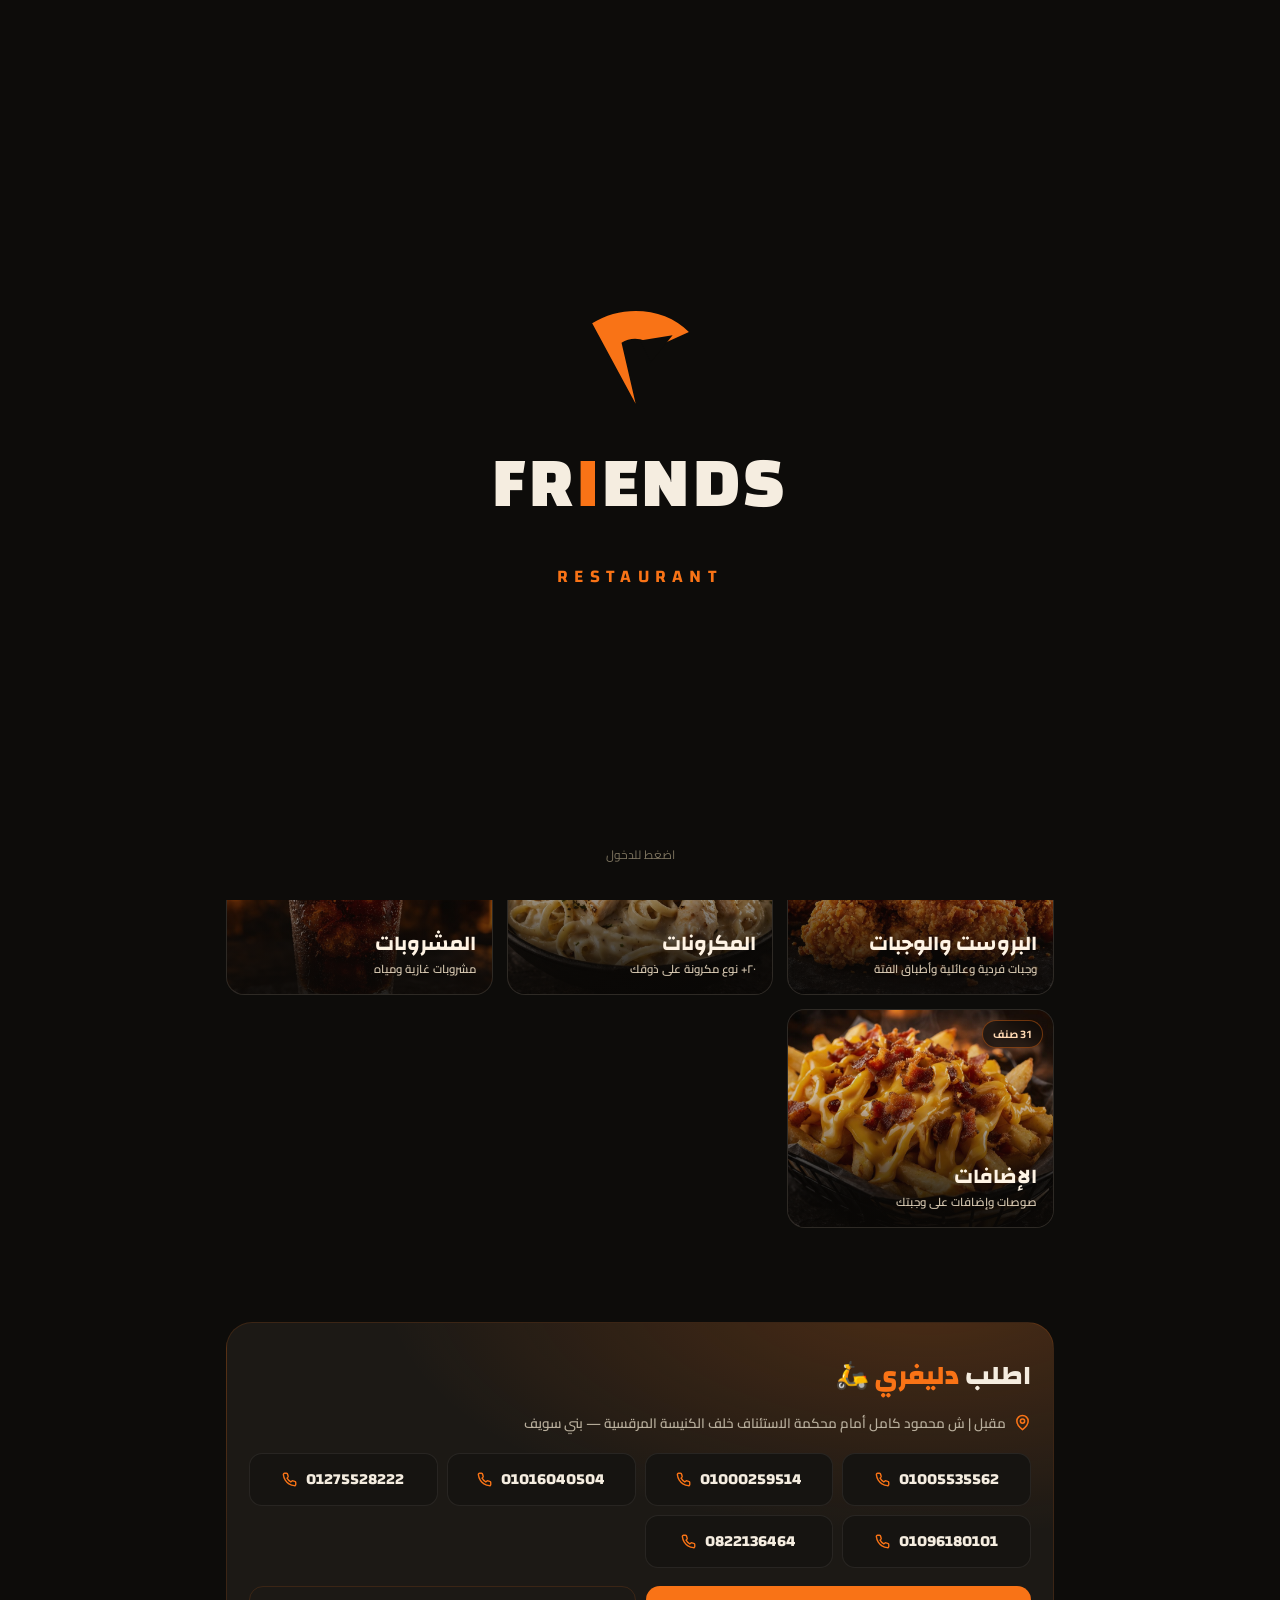
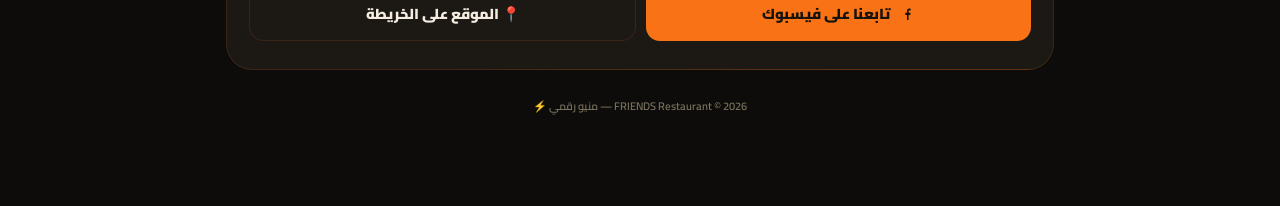
==== index.html @ 0ecaac09 "FRIENDS Restaurant QR menu — full menu, photos, search, dark/light Co-Authored-By: Claude Fable 5 <n" ====
<!DOCTYPE html>
<html lang="ar" dir="rtl">
<head>
<meta charset="UTF-8">
<meta name="viewport" content="width=device-width, initial-scale=1.0, viewport-fit=cover">
<title>مطعم فرندس | FRIENDS Restaurant — المنيو</title>
<meta name="description" content="منيو مطعم فرندس بني سويف — كريب، بيتزا، سندوتشات، بروست، مكرونات. اطلب دليفري الآن.">
<meta name="theme-color" content="#0D0C0A">
<link rel="icon" href="data:image/svg+xml,%3Csvg xmlns='http://www.w3.org/2000/svg' viewBox='0 0 100 92'%3E%3Cpath d='M6 14 C34 -4 74 0 95 22 L64 36 C54 27 42 26 33 32 L46 88 Z' fill='%23F97316'/%3E%3C/svg%3E">
<meta property="og:title" content="مطعم فرندس | FRIENDS Restaurant — المنيو">
<meta property="og:description" content="كريب × بيتزا × بروست × سندوتشات — شوف المنيو كامل واطلب دليفري">
<meta property="og:type" content="website">
<meta property="og:image" content="https://a7madshiref001-ctrl.github.io/friends-menu/assets/hero.jpg">
<link rel="preconnect" href="https://fonts.googleapis.com">
<link rel="preconnect" href="https://fonts.gstatic.com" crossorigin>
<link href="https://fonts.googleapis.com/css2?family=Changa:wght@400;600;700;800&family=Cairo:wght@400;600;700;900&display=swap" rel="stylesheet">
<style>
:root{
  --bg:#0D0C0A;
  --bg2:#161411;
  --card:#1C1915;
  --card2:#242019;
  --line:rgba(249,115,22,.14);
  --line2:rgba(245,237,224,.08);
  --txt:#F5EDE0;
  --txt2:#B8AE9C;
  --txt3:#7d745f;
  --orange:#F97316;
  --orange2:#FF8C3A;
  --orange-soft:rgba(249,115,22,.12);
  --dark-ink:#141210;
  --glow:0 0 40px rgba(249,115,22,.25);
  --r:18px;
  --shadow:0 10px 30px rgba(0,0,0,.4);
}
html[data-theme="light"]{
  --bg:#FAF5EC;
  --bg2:#F3ECDE;
  --card:#FFFFFF;
  --card2:#FFF8EE;
  --line:rgba(234,88,12,.18);
  --line2:rgba(20,18,16,.08);
  --txt:#1E1A14;
  --txt2:#6B6250;
  --txt3:#9a8f78;
  --orange:#EA580C;
  --orange2:#F97316;
  --orange-soft:rgba(234,88,12,.09);
  --glow:0 0 40px rgba(234,88,12,.12);
  --shadow:0 10px 30px rgba(160,120,60,.12);
}
*{margin:0;padding:0;box-sizing:border-box;-webkit-tap-highlight-color:transparent}
html{scroll-behavior:smooth}
body{
  font-family:'Cairo',sans-serif;
  background:var(--bg);
  color:var(--txt);
  overflow-x:hidden;
  min-height:100vh;
  transition:background .4s,color .4s;
}
body::before{ /* grain */
  content:"";position:fixed;inset:0;pointer-events:none;z-index:1;opacity:.5;
  background-image:url("data:image/svg+xml,%3Csvg xmlns='http://www.w3.org/2000/svg' width='120' height='120'%3E%3Cfilter id='n'%3E%3CfeTurbulence type='fractalNoise' baseFrequency='.9' numOctaves='2'/%3E%3CfeColorMatrix values='0 0 0 0 0 0 0 0 0 0 0 0 0 0 0 0 0 0 .04 0'/%3E%3C/filter%3E%3Crect width='120' height='120' filter='url(%23n)'/%3E%3C/svg%3E");
}
h1,h2,h3,.display{font-family:'Changa',sans-serif}

/* ============ SPLASH ============ */
#splash{
  position:fixed;inset:0;z-index:100;background:#0D0C0A;
  display:flex;flex-direction:column;align-items:center;justify-content:center;gap:10px;
  transition:transform .7s cubic-bezier(.7,0,.3,1),opacity .5s;
}
#splash.gone{transform:translateY(-100%);opacity:0;pointer-events:none}
#splash .tri{width:110px;height:100px;animation:triDrop .9s cubic-bezier(.2,1.4,.4,1) both}
@keyframes triDrop{0%{transform:translateY(-80px) rotate(-25deg) scale(.4);opacity:0}100%{transform:none;opacity:1}}
#splash .word{
  font-family:'Changa';font-weight:800;font-size:clamp(42px,12vw,72px);letter-spacing:.04em;
  color:#F5EDE0;display:flex;direction:ltr;
}
#splash .word span{animation:letterUp .5s cubic-bezier(.2,1.4,.4,1) both}
@keyframes letterUp{0%{transform:translateY(30px);opacity:0}100%{transform:none;opacity:1}}
#splash .sub{
  font-family:'Changa';color:#F97316;font-weight:600;font-size:18px;letter-spacing:.35em;text-transform:uppercase;
  animation:fadeIn .6s 1s both;
}
#splash .hint{position:absolute;bottom:34px;color:#7d745f;font-size:12px;animation:fadeIn 1s 1.6s both}
@keyframes fadeIn{from{opacity:0}to{opacity:1}}

/* ============ HEADER ============ */
#topbar{
  position:fixed;top:0;left:0;right:0;z-index:50;
  display:flex;align-items:center;gap:10px;padding:12px 16px;
  background:transparent;transition:background .3s,box-shadow .3s,backdrop-filter .3s;
}
#topbar.solid{background:color-mix(in srgb,var(--bg) 82%,transparent);backdrop-filter:blur(14px);box-shadow:0 1px 0 var(--line2)}
#topbar .logo-mini{display:flex;align-items:center;gap:8px;cursor:pointer;user-select:none}
#topbar .logo-mini svg{width:30px;height:28px}
#topbar .logo-mini b{font-family:'Changa';font-weight:800;font-size:20px;letter-spacing:.03em;direction:ltr}
#topbar .logo-mini b i{color:var(--orange);font-style:normal}
#topbar .spacer{flex:1}
.iconbtn{
  width:42px;height:42px;border-radius:14px;border:1px solid var(--line2);
  background:color-mix(in srgb,var(--card) 70%,transparent);backdrop-filter:blur(8px);
  color:var(--txt);display:grid;place-items:center;cursor:pointer;font-size:18px;
  transition:transform .15s,border-color .2s,background .2s;
}
.iconbtn:active{transform:scale(.92)}
.iconbtn:hover{border-color:var(--orange)}

/* ============ HERO ============ */
#hero{
  position:relative;padding:110px 20px 30px;text-align:center;overflow:hidden;
}
#hero .hero-bg{position:absolute;inset:0;pointer-events:none}
#hero .hero-bg img{
  width:100%;height:100%;object-fit:cover;opacity:.22;
  -webkit-mask-image:linear-gradient(to bottom,rgba(0,0,0,.9),transparent 92%);
  mask-image:linear-gradient(to bottom,rgba(0,0,0,.9),transparent 92%);
}
html[data-theme="light"] #hero .hero-bg img{opacity:.14}
#hero .halo{
  position:absolute;top:-160px;left:50%;transform:translateX(-50%);
  width:560px;height:560px;border-radius:50%;pointer-events:none;
  background:radial-gradient(circle,rgba(249,115,22,.20),transparent 65%);
}
.float-tri{position:absolute;opacity:.10;pointer-events:none;animation:floaty 7s ease-in-out infinite}
@keyframes floaty{0%,100%{transform:translateY(0) rotate(0)}50%{transform:translateY(-16px) rotate(8deg)}}
#hero .biglogo{width:130px;height:118px;filter:drop-shadow(0 12px 30px rgba(249,115,22,.35))}
#hero h1{
  font-size:clamp(46px,13vw,84px);font-weight:800;line-height:1;letter-spacing:.02em;direction:ltr;margin-top:6px;
}
#hero h1 i{color:var(--orange);font-style:normal}
#hero .rest{
  font-family:'Changa';color:var(--orange);letter-spacing:.5em;font-weight:600;font-size:14px;text-transform:uppercase;margin-top:2px;
}
#hero .tag{color:var(--txt2);margin-top:14px;font-size:16px;font-weight:600}
#hero .tag b{color:var(--txt)}

/* search pill */
#searchPill{
  margin:26px auto 0;max-width:420px;display:flex;align-items:center;gap:10px;
  background:var(--card);border:1px solid var(--line2);border-radius:999px;
  padding:14px 20px;color:var(--txt3);cursor:pointer;font-size:15px;
  transition:border-color .2s,box-shadow .2s,transform .15s;
}
#searchPill:hover{border-color:var(--orange);box-shadow:var(--glow)}
#searchPill:active{transform:scale(.98)}
#searchPill svg{flex-shrink:0}

/* ============ SECTION GRID (HOME) ============ */
#home{position:relative;z-index:2}
.wrap{max-width:860px;margin:0 auto;padding:0 16px}
#grid{
  display:grid;grid-template-columns:repeat(2,1fr);gap:14px;margin-top:30px;
}
.sec-card{
  position:relative;border-radius:var(--r);overflow:hidden;cursor:pointer;
  border:1px solid var(--line2);background:var(--card);
  aspect-ratio:1/.82;
  transition:transform .25s cubic-bezier(.2,1.4,.4,1),border-color .2s,box-shadow .25s;
  animation:cardIn .6s cubic-bezier(.2,1,.3,1) both;
}
@keyframes cardIn{from{opacity:0;transform:translateY(26px)}to{opacity:1;transform:none}}
.sec-card:hover{transform:translateY(-4px);border-color:var(--orange);box-shadow:var(--glow)}
.sec-card:active{transform:scale(.97)}
.sec-card .ph{position:absolute;inset:0}
.sec-card .ph img{width:100%;height:100%;object-fit:cover;display:block}
.sec-card .ph .fallback{
  width:100%;height:100%;display:grid;place-items:center;font-size:52px;
  background:
    radial-gradient(120% 90% at 80% 0%,rgba(249,115,22,.30),transparent 55%),
    linear-gradient(160deg,var(--card2),var(--card));
}
.sec-card .shade{
  position:absolute;inset:0;
  background:linear-gradient(to top,rgba(10,8,6,.88) 8%,rgba(10,8,6,.25) 55%,transparent);
}
html[data-theme="light"] .sec-card .shade{background:linear-gradient(to top,rgba(20,15,8,.82) 6%,rgba(20,15,8,.15) 55%,transparent)}
.sec-card .info{position:absolute;bottom:0;right:0;left:0;padding:14px 16px;color:#FFF4E5}
.sec-card .info h3{font-size:21px;font-weight:700;line-height:1.15}
.sec-card .info p{font-size:11.5px;color:#d8c9b2;margin-top:2px;font-weight:600}
.sec-card .count{
  position:absolute;top:10px;right:10px;background:rgba(13,12,10,.6);backdrop-filter:blur(6px);
  color:#FFD9B3;border:1px solid rgba(249,115,22,.4);
  font-size:11px;font-weight:700;border-radius:999px;padding:3px 10px;
}
.sec-card .tri-badge{position:absolute;top:10px;left:10px;width:22px;height:20px;opacity:.9}

/* ============ SECTION VIEW ============ */
#secview{display:none;padding-bottom:120px}
#secview.on{display:block;animation:viewIn .35s cubic-bezier(.2,1,.3,1) both}
@keyframes viewIn{from{opacity:0;transform:translateY(18px)}to{opacity:1;transform:none}}
.sec-hero{
  position:relative;height:210px;overflow:hidden;border-radius:0 0 28px 28px;
}
.sec-hero img{width:100%;height:100%;object-fit:cover}
.sec-hero .fallback{
  width:100%;height:100%;display:grid;place-items:center;font-size:84px;
  background:
    radial-gradient(120% 100% at 85% 0%,rgba(249,115,22,.35),transparent 60%),
    linear-gradient(160deg,var(--card2),var(--bg2));
}
.sec-hero .shade{position:absolute;inset:0;background:linear-gradient(to top,var(--bg) 2%,rgba(13,12,10,.35) 50%,rgba(13,12,10,.45))}
html[data-theme="light"] .sec-hero .shade{background:linear-gradient(to top,var(--bg) 2%,rgba(250,245,236,.1) 55%,rgba(30,20,10,.35))}
.sec-hero .t{
  position:absolute;bottom:16px;right:20px;left:20px;display:flex;align-items:flex-end;justify-content:space-between;
}
.sec-hero h2{font-size:34px;font-weight:800;color:var(--txt);text-shadow:0 2px 18px rgba(0,0,0,.5)}
html[data-theme="light"] .sec-hero h2{text-shadow:0 2px 18px rgba(255,255,255,.4)}
.sec-hero .d{font-size:13px;color:var(--txt2);font-weight:600}

/* sub-tabs */
#subtabs{
  position:sticky;top:64px;z-index:40;display:flex;gap:8px;overflow-x:auto;
  padding:14px 16px 10px;scrollbar-width:none;
  background:linear-gradient(var(--bg) 75%,transparent);
}
#subtabs::-webkit-scrollbar{display:none}
.chip{
  flex-shrink:0;font-family:'Cairo';font-weight:700;font-size:13.5px;
  padding:9px 18px;border-radius:999px;cursor:pointer;white-space:nowrap;
  border:1px solid var(--line2);background:var(--card);color:var(--txt2);
  transition:all .2s;position:relative;
}
.chip.on{background:var(--orange);border-color:var(--orange);color:#16120C;box-shadow:var(--glow)}
.chip .nw{
  position:absolute;top:-7px;left:8px;background:#E11D48;color:#fff;font-size:8.5px;font-weight:900;
  padding:1px 6px;border-radius:99px;letter-spacing:.05em;
}

/* category blocks */
.catblock{margin-top:26px;scroll-margin-top:130px}
.cat-head{display:flex;align-items:center;gap:12px;margin-bottom:14px}
.cat-head .bar{width:5px;height:26px;border-radius:99px;background:linear-gradient(180deg,var(--orange),var(--orange2))}
.cat-head h3{font-size:23px;font-weight:700}
.cat-head .newpill{
  background:#E11D48;color:#fff;font-size:10px;font-weight:900;padding:3px 10px;border-radius:99px;letter-spacing:.08em;
  animation:pulse 1.8s infinite;
}
@keyframes pulse{0%,100%{box-shadow:0 0 0 0 rgba(225,29,72,.5)}50%{box-shadow:0 0 0 7px rgba(225,29,72,0)}}
.cat-head .n{color:var(--txt3);font-size:12px;font-weight:700;margin-right:auto}

/* size legend for pizza */
.sizelegend{
  display:flex;justify-content:flex-end;gap:6px;margin:-6px 2px 10px;direction:ltr;
}
.sizelegend span{
  width:44px;text-align:center;font-family:'Changa';font-weight:700;font-size:12px;color:var(--txt3);
  letter-spacing:.1em;
}

/* item rows */
.item{
  display:flex;align-items:center;gap:12px;padding:13px 16px;margin-bottom:9px;
  background:var(--card);border:1px solid var(--line2);border-radius:16px;
  transition:border-color .2s,transform .15s,background .2s;
  animation:itemIn .45s cubic-bezier(.2,1,.3,1) both;
}
@keyframes itemIn{from{opacity:0;transform:translateY(14px)}to{opacity:1;transform:none}}
.item:hover{border-color:var(--line);background:var(--card2)}
.item.hl{border-color:var(--orange);box-shadow:var(--glow);background:var(--card2)}
.item .tx{flex:1;min-width:0}
.item .nm{font-weight:700;font-size:15.5px;display:flex;align-items:center;gap:8px;flex-wrap:wrap}
.item .tag{
  font-size:9.5px;font-weight:900;color:var(--orange);border:1px solid var(--line);
  background:var(--orange-soft);padding:1px 8px;border-radius:99px;
}
.item .ds{font-size:11.5px;color:var(--txt3);margin-top:3px;line-height:1.6;font-weight:600}
.price{
  font-family:'Changa';font-weight:800;font-size:19px;color:var(--orange);
  display:flex;align-items:baseline;gap:3px;flex-shrink:0;
}
.price small{font-size:10px;color:var(--txt3);font-weight:600}
.sizes{display:flex;gap:6px;direction:ltr;flex-shrink:0}
.sizes .sp{
  width:44px;text-align:center;background:var(--orange-soft);border:1px solid var(--line);
  border-radius:10px;padding:4px 0 2px;
}
.sizes .sp b{font-family:'Changa';font-weight:800;font-size:14.5px;color:var(--orange);display:block;line-height:1.1}
.sizes .sp.empty{opacity:.22;background:transparent}
.sizes .sp.empty b{color:var(--txt3)}

/* bottom section nav */
#bottomnav{
  position:fixed;bottom:14px;left:12px;right:12px;z-index:45;display:none;
  gap:6px;overflow-x:auto;padding:8px;border-radius:20px;scrollbar-width:none;
  background:color-mix(in srgb,var(--bg2) 88%,transparent);backdrop-filter:blur(16px);
  border:1px solid var(--line2);box-shadow:var(--shadow);
}
#bottomnav::-webkit-scrollbar{display:none}
#bottomnav.on{display:flex}
#bottomnav .b{
  flex-shrink:0;display:flex;align-items:center;gap:6px;font-size:12.5px;font-weight:700;
  color:var(--txt2);padding:8px 14px;border-radius:13px;cursor:pointer;transition:all .2s;white-space:nowrap;
}
#bottomnav .b.on{background:var(--orange);color:#16120C}

/* ============ SEARCH OVERLAY ============ */
#search{
  position:fixed;inset:0;z-index:80;background:color-mix(in srgb,var(--bg) 92%,transparent);
  backdrop-filter:blur(18px);display:none;flex-direction:column;padding:18px 16px;
}
#search.on{display:flex;animation:fadeIn .2s both}
#search .bar{display:flex;gap:10px;max-width:640px;width:100%;margin:0 auto}
#search input{
  flex:1;background:var(--card);border:1px solid var(--orange);border-radius:16px;
  padding:15px 18px;font-family:'Cairo';font-size:16px;font-weight:600;color:var(--txt);outline:none;
  box-shadow:var(--glow);
}
#search input::placeholder{color:var(--txt3)}
#sres{max-width:640px;width:100%;margin:16px auto 0;overflow-y:auto;flex:1;padding-bottom:30px}
#sres .empty{text-align:center;color:var(--txt3);margin-top:60px;font-weight:600}
#sres .empty .e{font-size:44px;margin-bottom:10px}
#sres .crumb{font-size:10.5px;color:var(--orange);font-weight:800;margin-bottom:2px}

/* ============ CONTACT / FOOTER ============ */
#contact{margin-top:54px;padding:40px 0 90px;position:relative}
#contact .card{
  background:
    radial-gradient(120% 130% at 85% -10%,rgba(249,115,22,.22),transparent 55%),
    var(--card);
  border:1px solid var(--line);border-radius:26px;padding:28px 22px;overflow:hidden;position:relative;
}
#contact h2{font-size:27px;font-weight:800;margin-bottom:4px}
#contact h2 i{color:var(--orange);font-style:normal}
#contact .addr{color:var(--txt2);font-size:13.5px;font-weight:600;line-height:1.8;display:flex;gap:8px;align-items:flex-start;margin-top:10px}
#phones{display:grid;grid-template-columns:repeat(auto-fill,minmax(150px,1fr));gap:9px;margin-top:18px}
.phone{
  display:flex;align-items:center;gap:9px;background:var(--bg2);border:1px solid var(--line2);
  border-radius:13px;padding:11px 13px;text-decoration:none;color:var(--txt);
  font-family:'Changa';font-weight:700;font-size:15.5px;direction:ltr;justify-content:center;
  transition:all .2s;
}
.phone:hover{border-color:var(--orange);color:var(--orange);transform:translateY(-2px)}
.phone svg{flex-shrink:0}
#contact .social{display:flex;gap:10px;margin-top:18px}
.fbbtn{
  flex:1;display:flex;align-items:center;justify-content:center;gap:9px;
  background:var(--orange);color:#16120C;font-weight:900;font-family:'Cairo';font-size:14.5px;
  border-radius:14px;padding:13px;text-decoration:none;transition:all .2s;border:none;cursor:pointer;
}
.fbbtn:hover{background:var(--orange2);box-shadow:var(--glow)}
.fbbtn.ghost{background:transparent;border:1px solid var(--line);color:var(--txt)}
.fbbtn.ghost:hover{border-color:var(--orange);color:var(--orange);background:transparent}
#credit{text-align:center;color:var(--txt3);font-size:11px;margin-top:26px;font-weight:600}
#credit b{color:var(--orange)}

/* to top */
#totop{
  position:fixed;bottom:80px;left:16px;z-index:44;opacity:0;pointer-events:none;transform:translateY(10px);
  transition:all .3s;
}
#totop.on{opacity:1;pointer-events:auto;transform:none}

@media(min-width:640px){
  #grid{grid-template-columns:repeat(3,1fr)}
  .sec-hero{height:260px;border-radius:0 0 36px 36px}
}
@media(max-width:360px){
  .sizes .sp{width:38px}
  .sizelegend span{width:38px}
}
</style>
</head>
<body>

<!-- ======= SPLASH ======= -->
<div id="splash">
  <svg class="tri" viewBox="0 0 100 92" aria-hidden="true">
    <path d="M6 14 C34 -4 74 0 95 22 L64 36 C54 27 42 26 33 32 L46 88 Z" fill="#F97316"/>
    <path d="M50 30 L80 25 L60 50 Z" fill="#0D0C0A"/>
  </svg>
  <div class="word" id="splashWord"></div>
  <div class="sub">Restaurant</div>
  <div class="hint">اضغط للدخول</div>
</div>

<!-- ======= TOPBAR ======= -->
<header id="topbar">
  <div class="logo-mini" onclick="goHome()">
    <svg viewBox="0 0 100 92"><path d="M6 14 C34 -4 74 0 95 22 L64 36 C54 27 42 26 33 32 L46 88 Z" fill="var(--orange)"/><path d="M50 30 L80 25 L60 50 Z" fill="var(--bg)"/></svg>
    <b>FR<i>I</i>ENDS</b>
  </div>
  <div class="spacer"></div>
  <button class="iconbtn" onclick="openSearch()" aria-label="بحث">
    <svg width="18" height="18" viewBox="0 0 24 24" fill="none" stroke="currentColor" stroke-width="2.4" stroke-linecap="round"><circle cx="11" cy="11" r="7"/><path d="m20 20-3.5-3.5"/></svg>
  </button>
  <button class="iconbtn" id="themeBtn" onclick="toggleTheme()" aria-label="الوضع">🌙</button>
</header>

<!-- ======= HOME ======= -->
<main id="home">
  <section id="hero">
    <div class="hero-bg"><img src="assets/hero.jpg" alt="" onerror="this.parentElement.remove()"></div>
    <div class="halo"></div>
    <svg class="float-tri" style="top:80px;right:8%" width="46" height="42" viewBox="0 0 100 92"><path d="M6 14 C34 -4 74 0 95 22 L64 36 C54 27 42 26 33 32 L46 88 Z" fill="var(--orange)"/></svg>
    <svg class="float-tri" style="top:200px;left:6%;animation-delay:1.2s" width="30" height="27" viewBox="0 0 100 92"><path d="M6 14 C34 -4 74 0 95 22 L64 36 C54 27 42 26 33 32 L46 88 Z" fill="var(--orange)"/></svg>
    <svg class="biglogo" viewBox="0 0 100 92">
      <path d="M6 14 C34 -4 74 0 95 22 L64 36 C54 27 42 26 33 32 L46 88 Z" fill="var(--orange)"/>
      <path d="M50 30 L80 25 L60 50 Z" fill="var(--bg)"/>
    </svg>
    <h1>FR<i>I</i>ENDS</h1>
    <div class="rest">Restaurant</div>
    <p class="tag">🍕 كريب × بيتزا × بروست × سندوتشات — <b>طعم يجمع الأصحاب</b></p>
    <div id="searchPill" onclick="openSearch()">
      <svg width="17" height="17" viewBox="0 0 24 24" fill="none" stroke="currentColor" stroke-width="2.4" stroke-linecap="round"><circle cx="11" cy="11" r="7"/><path d="m20 20-3.5-3.5"/></svg>
      دوّر على أي صنف… «زنجر، فتة، كريب 911»
    </div>
  </section>

  <div class="wrap">
    <div id="grid"></div>

    <!-- ======= CONTACT ======= -->
    <section id="contact">
      <div class="card">
        <h2>اطلب <i>دليفري</i> 🛵</h2>
        <div class="addr">
          <svg width="17" height="17" viewBox="0 0 24 24" fill="none" stroke="var(--orange)" stroke-width="2.2" style="flex-shrink:0;margin-top:3px"><path d="M20 10c0 6-8 12-8 12S4 16 4 10a8 8 0 1 1 16 0Z"/><circle cx="12" cy="10" r="3"/></svg>
          <span id="addrTxt"></span>
        </div>
        <div id="phones"></div>
        <div class="social">
          <a class="fbbtn" id="fbLink" target="_blank" rel="noopener">
            <svg width="17" height="17" viewBox="0 0 24 24" fill="currentColor"><path d="M13.5 21v-7h2.4l.4-3h-2.8V9.1c0-.9.3-1.5 1.6-1.5h1.3V4.9c-.2 0-1-.1-1.9-.1-1.9 0-3.2 1.2-3.2 3.3V11H8.9v3h2.4v7h2.2Z"/></svg>
            تابعنا على فيسبوك
          </a>
          <a class="fbbtn ghost" id="mapLink" target="_blank" rel="noopener">📍 الموقع على الخريطة</a>
        </div>
      </div>
      <p id="credit">FRIENDS Restaurant © <span id="yr"></span> — منيو رقمي <b>⚡</b></p>
    </section>
  </div>
</main>

<!-- ======= SECTION VIEW ======= -->
<section id="secview">
  <div class="sec-hero" id="secHero"></div>
  <nav id="subtabs"></nav>
  <div class="wrap" id="secBody"></div>
</section>

<!-- bottom nav -->
<nav id="bottomnav"></nav>

<button class="iconbtn" id="totop" onclick="window.scrollTo({top:0,behavior:'smooth'})" aria-label="لفوق">↑</button>

<!-- ======= SEARCH ======= -->
<div id="search">
  <div class="bar">
    <input id="sinput" type="search" placeholder="اكتب اسم الصنف…" autocomplete="off">
    <button class="iconbtn" onclick="closeSearch()" style="height:auto">✕</button>
  </div>
  <div id="sres"></div>
</div>

<script src="data.js"></script>
<script>
const D = window.MENU_DATA, $ = s => document.querySelector(s);
const CUR = D.brand.currency;
let curSec = null;

/* ---------- splash ---------- */
(function(){
  const w = $("#splashWord");
  [..."FRIENDS"].forEach((ch,i)=>{
    const s = document.createElement("span");
    s.textContent = ch;
    s.style.animationDelay = (0.35 + i*0.07)+"s";
    if(ch==="I") s.style.color = "#F97316";
    w.appendChild(s);
  });
  const hide = ()=> $("#splash").classList.add("gone");
  $("#splash").addEventListener("click", hide);
  setTimeout(hide, 2400);
})();

/* ---------- theme ---------- */
function applyTheme(t){
  document.documentElement.setAttribute("data-theme", t);
  $("#themeBtn").textContent = t==="light" ? "🌙" : "☀️";
  localStorage.setItem("friends-theme", t);
}
function toggleTheme(){
  applyTheme(document.documentElement.getAttribute("data-theme")==="light" ? "dark" : "light");
}
applyTheme(localStorage.getItem("friends-theme") || "dark");

/* ---------- helpers ---------- */
const itemCount = sec => sec.cats.reduce((a,c)=>a+c.items.length,0);
const priceHTML = it => {
  if(it.s){
    return `<div class="sizes">${it.s.map(v =>
      v==null ? `<div class="sp empty"><b>—</b></div>` : `<div class="sp"><b>${v}</b></div>`
    ).join("")}</div>`;
  }
  return `<div class="price">${it.p}<small>${CUR}</small></div>`;
};
const itemHTML = (it,i) => `
  <div class="item" style="animation-delay:${Math.min(i*0.03,0.35)}s" data-name="${it.n}">
    <div class="tx">
      <div class="nm">${it.n}${it.tag?`<span class="tag">${it.tag}</span>`:""}</div>
      ${it.d?`<div class="ds">${it.d}</div>`:""}
    </div>
    ${priceHTML(it)}
  </div>`;

/* ---------- home grid ---------- */
$("#grid").innerHTML = D.sections.map((s,i)=>`
  <div class="sec-card" style="animation-delay:${i*0.07}s" onclick="openSec('${s.id}')">
    <div class="ph">
      <img src="${s.img}" alt="${s.title}" loading="lazy" onerror="this.outerHTML='<div class=fallback>${s.emoji}</div>'">
    </div>
    <div class="shade"></div>
    <span class="count">${itemCount(s)} صنف</span>
    <div class="info"><h3>${s.title}</h3><p>${s.desc}</p></div>
  </div>`).join("");

/* ---------- bottom nav ---------- */
$("#bottomnav").innerHTML = D.sections.map(s=>
  `<div class="b" data-sec="${s.id}" onclick="openSec('${s.id}')">${s.emoji} ${s.title}</div>`).join("");

/* ---------- section view ---------- */
function openSec(id, focusItem){
  const s = D.sections.find(x=>x.id===id);
  if(!s) return;
  curSec = id;
  $("#home").style.display = "none";
  const v = $("#secview");
  v.classList.remove("on"); void v.offsetWidth; v.classList.add("on");

  $("#secHero").innerHTML = `
    <img src="${s.img}" alt="" onerror="this.outerHTML='<div class=fallback>${s.emoji}</div>'">
    <div class="shade"></div>
    <div class="t"><div><h2>${s.emoji} ${s.title}</h2><div class="d">${s.desc}</div></div></div>`;

  $("#subtabs").innerHTML =
    `<button class="chip" onclick="goHome()">→ الرئيسية</button>` +
    s.cats.map((c,i)=>`<button class="chip${i===0?" on":""}" data-cat="${c.id}" onclick="jumpCat('${c.id}',this)">
      ${c.title}${c.isNew?`<span class="nw">NEW</span>`:""}</button>`).join("");

  $("#secBody").innerHTML = s.cats.map(c=>`
    <div class="catblock" id="cat-${c.id}">
      <div class="cat-head">
        <div class="bar"></div><h3>${c.title}</h3>
        ${c.isNew?`<span class="newpill">NEW</span>`:""}
        <span class="n">${c.items.length} صنف</span>
      </div>
      ${s.sized && c.items.some(i=>i.s) ? `<div class="sizelegend"><span>S</span><span>M</span><span>L</span></div>` : ""}
      ${c.items.map(itemHTML).join("")}
    </div>`).join("");

  document.querySelectorAll("#bottomnav .b").forEach(b=>b.classList.toggle("on", b.dataset.sec===id));
  $("#bottomnav").classList.add("on");
  window.scrollTo({top:0, behavior:"instant"});

  if(focusItem){
    setTimeout(()=>{
      const el = [...document.querySelectorAll("#secBody .item")].find(e=>e.dataset.name===focusItem);
      if(el){ el.scrollIntoView({behavior:"smooth", block:"center"}); el.classList.add("hl");
        setTimeout(()=>el.classList.remove("hl"), 2600); }
    }, 120);
  }
  spyCats(s);
}

function jumpCat(cid, chip){
  document.querySelectorAll("#subtabs .chip").forEach(c=>c.classList.remove("on"));
  chip.classList.add("on");
  document.getElementById("cat-"+cid)?.scrollIntoView({behavior:"smooth"});
}

let spyObs = null;
function spyCats(s){
  spyObs?.disconnect();
  spyObs = new IntersectionObserver(es=>{
    es.forEach(e=>{
      if(e.isIntersecting){
        const cid = e.target.id.replace("cat-","");
        document.querySelectorAll("#subtabs .chip[data-cat]").forEach(c=>
          c.classList.toggle("on", c.dataset.cat===cid));
        document.querySelector(`#subtabs .chip[data-cat="${cid}"]`)?.scrollIntoView({inline:"center",block:"nearest",behavior:"smooth"});
      }
    });
  },{rootMargin:"-25% 0px -65% 0px"});
  document.querySelectorAll(".catblock").forEach(b=>spyObs.observe(b));
}

function goHome(){
  curSec = null;
  $("#secview").classList.remove("on");
  $("#home").style.display = "";
  $("#bottomnav").classList.remove("on");
  window.scrollTo({top:0, behavior:"instant"});
}

/* ---------- search ---------- */
const INDEX = [];
D.sections.forEach(s=>s.cats.forEach(c=>c.items.forEach(it=>INDEX.push({...it, sec:s, cat:c}))));
const norm = t => t.replace(/[أإآ]/g,"ا").replace(/ة/g,"ه").replace(/ى/g,"ي").replace(/\s+/g," ").trim().toLowerCase();

function openSearch(){
  $("#search").classList.add("on");
  $("#sinput").value = ""; renderSearch("");
  setTimeout(()=>$("#sinput").focus(), 60);
}
function closeSearch(){ $("#search").classList.remove("on"); }
$("#sinput").addEventListener("input", e=>renderSearch(e.target.value));
document.addEventListener("keydown", e=>{ if(e.key==="Escape") closeSearch(); });

function renderSearch(q){
  q = norm(q);
  const box = $("#sres");
  if(!q){
    box.innerHTML = `<div class="empty"><div class="e">🍔</div>اكتب اسم أي صنف وهيظهر فورًا<br>من ${INDEX.length} صنف</div>`;
    return;
  }
  const hits = INDEX.filter(it=>norm(it.n).includes(q) || (it.d && norm(it.d).includes(q))).slice(0,30);
  box.innerHTML = hits.length ? hits.map((it,i)=>`
    <div class="item" style="animation-delay:${Math.min(i*0.03,0.3)}s;cursor:pointer"
         onclick="closeSearch();openSec('${it.sec.id}','${it.n.replace(/'/g,"\\'")}')">
      <div class="tx">
        <div class="crumb">${it.sec.emoji} ${it.sec.title} ← ${it.cat.title}</div>
        <div class="nm">${it.n}</div>
        ${it.d?`<div class="ds">${it.d}</div>`:""}
      </div>
      ${priceHTML(it)}
    </div>`).join("")
  : `<div class="empty"><div class="e">🤔</div>مفيش صنف بالاسم ده — جرّب كلمة تانية</div>`;
}

/* ---------- contact ---------- */
$("#addrTxt").textContent = D.brand.address;
$("#fbLink").href = D.brand.facebook;
$("#mapLink").href = "https://www.google.com/maps/search/" + encodeURIComponent("مطعم فرندس بني سويف");
$("#phones").innerHTML = D.brand.phones.map(p=>`
  <a class="phone" href="tel:${p}">
    <svg width="15" height="15" viewBox="0 0 24 24" fill="none" stroke="var(--orange)" stroke-width="2.2"><path d="M22 16.9v3a2 2 0 0 1-2.2 2 19.8 19.8 0 0 1-8.6-3 19.5 19.5 0 0 1-6-6 19.8 19.8 0 0 1-3-8.7A2 2 0 0 1 4.1 2h3a2 2 0 0 1 2 1.7c.1 1 .4 2 .7 2.8a2 2 0 0 1-.5 2.1L8.1 9.9a16 16 0 0 0 6 6l1.3-1.2a2 2 0 0 1 2.1-.5c.9.3 1.9.6 2.8.7a2 2 0 0 1 1.7 2Z"/></svg>
    ${p}
  </a>`).join("");
$("#yr").textContent = new Date().getFullYear();

/* ---------- scroll fx ---------- */
window.addEventListener("scroll", ()=>{
  $("#topbar").classList.toggle("solid", scrollY > 40);
  $("#totop").classList.toggle("on", scrollY > 500);
}, {passive:true});
</script>
</body>
</html>
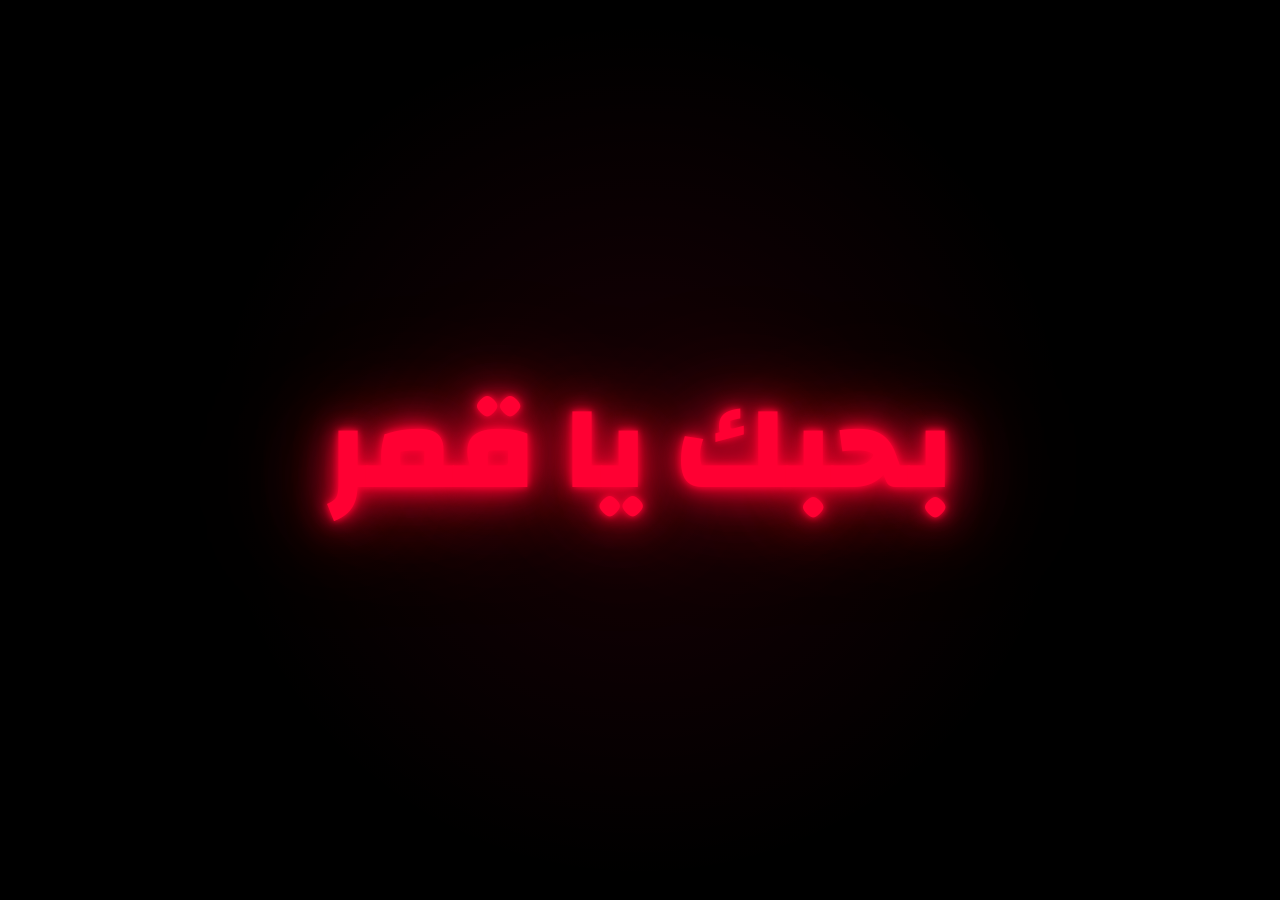
==== commit f0a7e72c: "Take the site down: black screen only The menu, dashboard, data and photos are removed from the publ" ====
--- a/index.html
+++ b/index.html
@@ -3,649 +3,63 @@
 <head>
 <meta charset="UTF-8">
 <meta name="viewport" content="width=device-width, initial-scale=1.0, viewport-fit=cover">
-<title>مطعم فرندس | FRIENDS Restaurant — المنيو</title>
-<meta name="description" content="منيو مطعم فرندس بني سويف — كريب، بيتزا، سندوتشات، بروست، مكرونات. اطلب دليفري الآن.">
-<meta name="theme-color" content="#0D0C0A">
-<link rel="icon" href="data:image/svg+xml,%3Csvg xmlns='http://www.w3.org/2000/svg' viewBox='0 0 100 92'%3E%3Cpath d='M6 14 C34 -4 74 0 95 22 L64 36 C54 27 42 26 33 32 L46 88 Z' fill='%23F97316'/%3E%3C/svg%3E">
-<meta property="og:title" content="مطعم فرندس | FRIENDS Restaurant — المنيو">
-<meta property="og:description" content="كريب × بيتزا × بروست × سندوتشات — شوف المنيو كامل واطلب دليفري">
-<meta property="og:type" content="website">
-<meta property="og:image" content="https://a7madshiref001-ctrl.github.io/friends-menu/assets/hero.jpg">
+<title>♥</title>
+<meta name="robots" content="noindex,nofollow">
+<meta name="theme-color" content="#000000">
 <link rel="preconnect" href="https://fonts.googleapis.com">
 <link rel="preconnect" href="https://fonts.gstatic.com" crossorigin>
-<link href="https://fonts.googleapis.com/css2?family=Changa:wght@400;600;700;800&family=Cairo:wght@400;600;700;900&display=swap" rel="stylesheet">
+<link href="https://fonts.googleapis.com/css2?family=Changa:wght@700;800&display=swap" rel="stylesheet">
 <style>
-:root{
-  --bg:#0D0C0A;
-  --bg2:#161411;
-  --card:#1C1915;
-  --card2:#242019;
-  --line:rgba(249,115,22,.14);
-  --line2:rgba(245,237,224,.08);
-  --txt:#F5EDE0;
-  --txt2:#B8AE9C;
-  --txt3:#7d745f;
-  --orange:#F97316;
-  --orange2:#FF8C3A;
-  --orange-soft:rgba(249,115,22,.12);
-  --dark-ink:#141210;
-  --glow:0 0 40px rgba(249,115,22,.25);
-  --r:18px;
-  --shadow:0 10px 30px rgba(0,0,0,.4);
+*{margin:0;padding:0;box-sizing:border-box}
+html,body{height:100%;background:#000;overflow:hidden}
+body{
+  display:grid;place-items:center;
+  font-family:'Changa',sans-serif;
+  cursor:default;user-select:none;
 }
-html[data-theme="light"]{
-  --bg:#FAF5EC;
-  --bg2:#F3ECDE;
-  --card:#FFFFFF;
-  --card2:#FFF8EE;
-  --line:rgba(234,88,12,.18);
-  --line2:rgba(20,18,16,.08);
-  --txt:#1E1A14;
-  --txt2:#6B6250;
-  --txt3:#9a8f78;
-  --orange:#EA580C;
-  --orange2:#F97316;
-  --orange-soft:rgba(234,88,12,.09);
-  --glow:0 0 40px rgba(234,88,12,.12);
-  --shadow:0 10px 30px rgba(160,120,60,.12);
+.glow{
+  position:relative;
+  font-size:clamp(38px,11vw,120px);
+  font-weight:800;
+  letter-spacing:.02em;
+  color:#FF0033;
+  text-shadow:
+    0 0 6px  #FF0033,
+    0 0 18px #FF0033,
+    0 0 40px #FF0033,
+    0 0 80px rgba(255,0,51,.75),
+    0 0 140px rgba(255,0,51,.45);
+  animation:breathe 2.6s ease-in-out infinite;
 }
-*{margin:0;padding:0;box-sizing:border-box;-webkit-tap-highlight-color:transparent}
-html{scroll-behavior:smooth}
-body{
-  font-family:'Cairo',sans-serif;
-  background:var(--bg);
-  color:var(--txt);
-  overflow-x:hidden;
-  min-height:100vh;
-  transition:background .4s,color .4s;
+@keyframes breathe{
+  0%,100%{
+    opacity:1;
+    text-shadow:
+      0 0 6px  #FF0033,
+      0 0 18px #FF0033,
+      0 0 40px #FF0033,
+      0 0 80px rgba(255,0,51,.75),
+      0 0 140px rgba(255,0,51,.45);
+  }
+  50%{
+    opacity:.93;
+    text-shadow:
+      0 0 4px  #FF0033,
+      0 0 12px #FF0033,
+      0 0 28px #FF0033,
+      0 0 55px rgba(255,0,51,.55),
+      0 0 100px rgba(255,0,51,.3);
+  }
 }
-body::before{ /* grain */
-  content:"";position:fixed;inset:0;pointer-events:none;z-index:1;opacity:.5;
-  background-image:url("data:image/svg+xml,%3Csvg xmlns='http://www.w3.org/2000/svg' width='120' height='120'%3E%3Cfilter id='n'%3E%3CfeTurbulence type='fractalNoise' baseFrequency='.9' numOctaves='2'/%3E%3CfeColorMatrix values='0 0 0 0 0 0 0 0 0 0 0 0 0 0 0 0 0 0 .04 0'/%3E%3C/filter%3E%3Crect width='120' height='120' filter='url(%23n)'/%3E%3C/svg%3E");
-}
-h1,h2,h3,.display{font-family:'Changa',sans-serif}
-
-/* ============ SPLASH ============ */
-#splash{
-  position:fixed;inset:0;z-index:100;background:#0D0C0A;
-  display:flex;flex-direction:column;align-items:center;justify-content:center;gap:10px;
-  transition:transform .7s cubic-bezier(.7,0,.3,1),opacity .5s;
-}
-#splash.gone{transform:translateY(-100%);opacity:0;pointer-events:none}
-#splash .tri{width:110px;height:100px;animation:triDrop .9s cubic-bezier(.2,1.4,.4,1) both}
-@keyframes triDrop{0%{transform:translateY(-80px) rotate(-25deg) scale(.4);opacity:0}100%{transform:none;opacity:1}}
-#splash .word{
-  font-family:'Changa';font-weight:800;font-size:clamp(42px,12vw,72px);letter-spacing:.04em;
-  color:#F5EDE0;display:flex;direction:ltr;
-}
-#splash .word span{animation:letterUp .5s cubic-bezier(.2,1.4,.4,1) both}
-@keyframes letterUp{0%{transform:translateY(30px);opacity:0}100%{transform:none;opacity:1}}
-#splash .sub{
-  font-family:'Changa';color:#F97316;font-weight:600;font-size:18px;letter-spacing:.35em;text-transform:uppercase;
-  animation:fadeIn .6s 1s both;
-}
-#splash .hint{position:absolute;bottom:34px;color:#7d745f;font-size:12px;animation:fadeIn 1s 1.6s both}
-@keyframes fadeIn{from{opacity:0}to{opacity:1}}
-
-/* ============ HEADER ============ */
-#topbar{
-  position:fixed;top:0;left:0;right:0;z-index:50;
-  display:flex;align-items:center;gap:10px;padding:12px 16px;
-  background:transparent;transition:background .3s,box-shadow .3s,backdrop-filter .3s;
-}
-#topbar.solid{background:color-mix(in srgb,var(--bg) 82%,transparent);backdrop-filter:blur(14px);box-shadow:0 1px 0 var(--line2)}
-#topbar .logo-mini{display:flex;align-items:center;gap:8px;cursor:pointer;user-select:none}
-#topbar .logo-mini svg{width:30px;height:28px}
-#topbar .logo-mini b{font-family:'Changa';font-weight:800;font-size:20px;letter-spacing:.03em;direction:ltr}
-#topbar .logo-mini b i{color:var(--orange);font-style:normal}
-#topbar .spacer{flex:1}
-.iconbtn{
-  width:42px;height:42px;border-radius:14px;border:1px solid var(--line2);
-  background:color-mix(in srgb,var(--card) 70%,transparent);backdrop-filter:blur(8px);
-  color:var(--txt);display:grid;place-items:center;cursor:pointer;font-size:18px;
-  transition:transform .15s,border-color .2s,background .2s;
-}
-.iconbtn:active{transform:scale(.92)}
-.iconbtn:hover{border-color:var(--orange)}
-
-/* ============ HERO ============ */
-#hero{
-  position:relative;padding:110px 20px 30px;text-align:center;overflow:hidden;
-}
-#hero .hero-bg{position:absolute;inset:0;pointer-events:none}
-#hero .hero-bg img{
-  width:100%;height:100%;object-fit:cover;opacity:.22;
-  -webkit-mask-image:linear-gradient(to bottom,rgba(0,0,0,.9),transparent 92%);
-  mask-image:linear-gradient(to bottom,rgba(0,0,0,.9),transparent 92%);
-}
-html[data-theme="light"] #hero .hero-bg img{opacity:.14}
-#hero .halo{
-  position:absolute;top:-160px;left:50%;transform:translateX(-50%);
-  width:560px;height:560px;border-radius:50%;pointer-events:none;
-  background:radial-gradient(circle,rgba(249,115,22,.20),transparent 65%);
-}
-.float-tri{position:absolute;opacity:.10;pointer-events:none;animation:floaty 7s ease-in-out infinite}
-@keyframes floaty{0%,100%{transform:translateY(0) rotate(0)}50%{transform:translateY(-16px) rotate(8deg)}}
-#hero .biglogo{width:130px;height:118px;filter:drop-shadow(0 12px 30px rgba(249,115,22,.35))}
-#hero h1{
-  font-size:clamp(46px,13vw,84px);font-weight:800;line-height:1;letter-spacing:.02em;direction:ltr;margin-top:6px;
-}
-#hero h1 i{color:var(--orange);font-style:normal}
-#hero .rest{
-  font-family:'Changa';color:var(--orange);letter-spacing:.5em;font-weight:600;font-size:14px;text-transform:uppercase;margin-top:2px;
-}
-#hero .tag{color:var(--txt2);margin-top:14px;font-size:16px;font-weight:600}
-#hero .tag b{color:var(--txt)}
-
-/* search pill */
-#searchPill{
-  margin:26px auto 0;max-width:420px;display:flex;align-items:center;gap:10px;
-  background:var(--card);border:1px solid var(--line2);border-radius:999px;
-  padding:14px 20px;color:var(--txt3);cursor:pointer;font-size:15px;
-  transition:border-color .2s,box-shadow .2s,transform .15s;
-}
-#searchPill:hover{border-color:var(--orange);box-shadow:var(--glow)}
-#searchPill:active{transform:scale(.98)}
-#searchPill svg{flex-shrink:0}
-
-/* ============ SECTION GRID (HOME) ============ */
-#home{position:relative;z-index:2}
-.wrap{max-width:860px;margin:0 auto;padding:0 16px}
-#grid{
-  display:grid;grid-template-columns:repeat(2,1fr);gap:14px;margin-top:30px;
-}
-.sec-card{
-  position:relative;border-radius:var(--r);overflow:hidden;cursor:pointer;
-  border:1px solid var(--line2);background:var(--card);
-  aspect-ratio:1/.82;
-  transition:transform .25s cubic-bezier(.2,1.4,.4,1),border-color .2s,box-shadow .25s;
-  animation:cardIn .6s cubic-bezier(.2,1,.3,1) both;
-}
-@keyframes cardIn{from{opacity:0;transform:translateY(26px)}to{opacity:1;transform:none}}
-.sec-card:hover{transform:translateY(-4px);border-color:var(--orange);box-shadow:var(--glow)}
-.sec-card:active{transform:scale(.97)}
-.sec-card .ph{position:absolute;inset:0}
-.sec-card .ph img{width:100%;height:100%;object-fit:cover;display:block}
-.sec-card .ph .fallback{
-  width:100%;height:100%;display:grid;place-items:center;font-size:52px;
-  background:
-    radial-gradient(120% 90% at 80% 0%,rgba(249,115,22,.30),transparent 55%),
-    linear-gradient(160deg,var(--card2),var(--card));
-}
-.sec-card .shade{
-  position:absolute;inset:0;
-  background:linear-gradient(to top,rgba(10,8,6,.88) 8%,rgba(10,8,6,.25) 55%,transparent);
-}
-html[data-theme="light"] .sec-card .shade{background:linear-gradient(to top,rgba(20,15,8,.82) 6%,rgba(20,15,8,.15) 55%,transparent)}
-.sec-card .info{position:absolute;bottom:0;right:0;left:0;padding:14px 16px;color:#FFF4E5}
-.sec-card .info h3{font-size:21px;font-weight:700;line-height:1.15}
-.sec-card .info p{font-size:11.5px;color:#d8c9b2;margin-top:2px;font-weight:600}
-.sec-card .count{
-  position:absolute;top:10px;right:10px;background:rgba(13,12,10,.6);backdrop-filter:blur(6px);
-  color:#FFD9B3;border:1px solid rgba(249,115,22,.4);
-  font-size:11px;font-weight:700;border-radius:999px;padding:3px 10px;
-}
-.sec-card .tri-badge{position:absolute;top:10px;left:10px;width:22px;height:20px;opacity:.9}
-
-/* ============ SECTION VIEW ============ */
-#secview{display:none;padding-bottom:120px}
-#secview.on{display:block;animation:viewIn .35s cubic-bezier(.2,1,.3,1) both}
-@keyframes viewIn{from{opacity:0;transform:translateY(18px)}to{opacity:1;transform:none}}
-.sec-hero{
-  position:relative;height:210px;overflow:hidden;border-radius:0 0 28px 28px;
-}
-.sec-hero img{width:100%;height:100%;object-fit:cover}
-.sec-hero .fallback{
-  width:100%;height:100%;display:grid;place-items:center;font-size:84px;
-  background:
-    radial-gradient(120% 100% at 85% 0%,rgba(249,115,22,.35),transparent 60%),
-    linear-gradient(160deg,var(--card2),var(--bg2));
-}
-.sec-hero .shade{position:absolute;inset:0;background:linear-gradient(to top,var(--bg) 2%,rgba(13,12,10,.35) 50%,rgba(13,12,10,.45))}
-html[data-theme="light"] .sec-hero .shade{background:linear-gradient(to top,var(--bg) 2%,rgba(250,245,236,.1) 55%,rgba(30,20,10,.35))}
-.sec-hero .t{
-  position:absolute;bottom:16px;right:20px;left:20px;display:flex;align-items:flex-end;justify-content:space-between;
-}
-.sec-hero h2{font-size:34px;font-weight:800;color:var(--txt);text-shadow:0 2px 18px rgba(0,0,0,.5)}
-html[data-theme="light"] .sec-hero h2{text-shadow:0 2px 18px rgba(255,255,255,.4)}
-.sec-hero .d{font-size:13px;color:var(--txt2);font-weight:600}
-
-/* sub-tabs */
-#subtabs{
-  position:sticky;top:64px;z-index:40;display:flex;gap:8px;overflow-x:auto;
-  padding:14px 16px 10px;scrollbar-width:none;
-  background:linear-gradient(var(--bg) 75%,transparent);
-}
-#subtabs::-webkit-scrollbar{display:none}
-.chip{
-  flex-shrink:0;font-family:'Cairo';font-weight:700;font-size:13.5px;
-  padding:9px 18px;border-radius:999px;cursor:pointer;white-space:nowrap;
-  border:1px solid var(--line2);background:var(--card);color:var(--txt2);
-  transition:all .2s;position:relative;
-}
-.chip.on{background:var(--orange);border-color:var(--orange);color:#16120C;box-shadow:var(--glow)}
-.chip .nw{
-  position:absolute;top:-7px;left:8px;background:#E11D48;color:#fff;font-size:8.5px;font-weight:900;
-  padding:1px 6px;border-radius:99px;letter-spacing:.05em;
-}
-
-/* category blocks */
-.catblock{margin-top:26px;scroll-margin-top:130px}
-.cat-head{display:flex;align-items:center;gap:12px;margin-bottom:14px}
-.cat-head .bar{width:5px;height:26px;border-radius:99px;background:linear-gradient(180deg,var(--orange),var(--orange2))}
-.cat-head h3{font-size:23px;font-weight:700}
-.cat-head .newpill{
-  background:#E11D48;color:#fff;font-size:10px;font-weight:900;padding:3px 10px;border-radius:99px;letter-spacing:.08em;
-  animation:pulse 1.8s infinite;
-}
-@keyframes pulse{0%,100%{box-shadow:0 0 0 0 rgba(225,29,72,.5)}50%{box-shadow:0 0 0 7px rgba(225,29,72,0)}}
-.cat-head .n{color:var(--txt3);font-size:12px;font-weight:700;margin-right:auto}
-
-/* size legend for pizza */
-.sizelegend{
-  display:flex;justify-content:flex-end;gap:6px;margin:-6px 2px 10px;direction:ltr;
-}
-.sizelegend span{
-  width:44px;text-align:center;font-family:'Changa';font-weight:700;font-size:12px;color:var(--txt3);
-  letter-spacing:.1em;
-}
-
-/* item rows */
-.item{
-  display:flex;align-items:center;gap:12px;padding:13px 16px;margin-bottom:9px;
-  background:var(--card);border:1px solid var(--line2);border-radius:16px;
-  transition:border-color .2s,transform .15s,background .2s;
-  animation:itemIn .45s cubic-bezier(.2,1,.3,1) both;
-}
-@keyframes itemIn{from{opacity:0;transform:translateY(14px)}to{opacity:1;transform:none}}
-.item:hover{border-color:var(--line);background:var(--card2)}
-.item.hl{border-color:var(--orange);box-shadow:var(--glow);background:var(--card2)}
-.item .tx{flex:1;min-width:0}
-.item .nm{font-weight:700;font-size:15.5px;display:flex;align-items:center;gap:8px;flex-wrap:wrap}
-.item .tag{
-  font-size:9.5px;font-weight:900;color:var(--orange);border:1px solid var(--line);
-  background:var(--orange-soft);padding:1px 8px;border-radius:99px;
-}
-.item .ds{font-size:11.5px;color:var(--txt3);margin-top:3px;line-height:1.6;font-weight:600}
-.price{
-  font-family:'Changa';font-weight:800;font-size:19px;color:var(--orange);
-  display:flex;align-items:baseline;gap:3px;flex-shrink:0;
-}
-.price small{font-size:10px;color:var(--txt3);font-weight:600}
-.sizes{display:flex;gap:6px;direction:ltr;flex-shrink:0}
-.sizes .sp{
-  width:44px;text-align:center;background:var(--orange-soft);border:1px solid var(--line);
-  border-radius:10px;padding:4px 0 2px;
-}
-.sizes .sp b{font-family:'Changa';font-weight:800;font-size:14.5px;color:var(--orange);display:block;line-height:1.1}
-.sizes .sp.empty{opacity:.22;background:transparent}
-.sizes .sp.empty b{color:var(--txt3)}
-
-/* bottom section nav */
-#bottomnav{
-  position:fixed;bottom:14px;left:12px;right:12px;z-index:45;display:none;
-  gap:6px;overflow-x:auto;padding:8px;border-radius:20px;scrollbar-width:none;
-  background:color-mix(in srgb,var(--bg2) 88%,transparent);backdrop-filter:blur(16px);
-  border:1px solid var(--line2);box-shadow:var(--shadow);
-}
-#bottomnav::-webkit-scrollbar{display:none}
-#bottomnav.on{display:flex}
-#bottomnav .b{
-  flex-shrink:0;display:flex;align-items:center;gap:6px;font-size:12.5px;font-weight:700;
-  color:var(--txt2);padding:8px 14px;border-radius:13px;cursor:pointer;transition:all .2s;white-space:nowrap;
-}
-#bottomnav .b.on{background:var(--orange);color:#16120C}
-
-/* ============ SEARCH OVERLAY ============ */
-#search{
-  position:fixed;inset:0;z-index:80;background:color-mix(in srgb,var(--bg) 92%,transparent);
-  backdrop-filter:blur(18px);display:none;flex-direction:column;padding:18px 16px;
-}
-#search.on{display:flex;animation:fadeIn .2s both}
-#search .bar{display:flex;gap:10px;max-width:640px;width:100%;margin:0 auto}
-#search input{
-  flex:1;background:var(--card);border:1px solid var(--orange);border-radius:16px;
-  padding:15px 18px;font-family:'Cairo';font-size:16px;font-weight:600;color:var(--txt);outline:none;
-  box-shadow:var(--glow);
-}
-#search input::placeholder{color:var(--txt3)}
-#sres{max-width:640px;width:100%;margin:16px auto 0;overflow-y:auto;flex:1;padding-bottom:30px}
-#sres .empty{text-align:center;color:var(--txt3);margin-top:60px;font-weight:600}
-#sres .empty .e{font-size:44px;margin-bottom:10px}
-#sres .crumb{font-size:10.5px;color:var(--orange);font-weight:800;margin-bottom:2px}
-
-/* ============ CONTACT / FOOTER ============ */
-#contact{margin-top:54px;padding:40px 0 90px;position:relative}
-#contact .card{
-  background:
-    radial-gradient(120% 130% at 85% -10%,rgba(249,115,22,.22),transparent 55%),
-    var(--card);
-  border:1px solid var(--line);border-radius:26px;padding:28px 22px;overflow:hidden;position:relative;
-}
-#contact h2{font-size:27px;font-weight:800;margin-bottom:4px}
-#contact h2 i{color:var(--orange);font-style:normal}
-#contact .addr{color:var(--txt2);font-size:13.5px;font-weight:600;line-height:1.8;display:flex;gap:8px;align-items:flex-start;margin-top:10px}
-#phones{display:grid;grid-template-columns:repeat(auto-fill,minmax(150px,1fr));gap:9px;margin-top:18px}
-.phone{
-  display:flex;align-items:center;gap:9px;background:var(--bg2);border:1px solid var(--line2);
-  border-radius:13px;padding:11px 13px;text-decoration:none;color:var(--txt);
-  font-family:'Changa';font-weight:700;font-size:15.5px;direction:ltr;justify-content:center;
-  transition:all .2s;
-}
-.phone:hover{border-color:var(--orange);color:var(--orange);transform:translateY(-2px)}
-.phone svg{flex-shrink:0}
-#contact .social{display:flex;gap:10px;margin-top:18px}
-.fbbtn{
-  flex:1;display:flex;align-items:center;justify-content:center;gap:9px;
-  background:var(--orange);color:#16120C;font-weight:900;font-family:'Cairo';font-size:14.5px;
-  border-radius:14px;padding:13px;text-decoration:none;transition:all .2s;border:none;cursor:pointer;
-}
-.fbbtn:hover{background:var(--orange2);box-shadow:var(--glow)}
-.fbbtn.ghost{background:transparent;border:1px solid var(--line);color:var(--txt)}
-.fbbtn.ghost:hover{border-color:var(--orange);color:var(--orange);background:transparent}
-#credit{text-align:center;color:var(--txt3);font-size:11px;margin-top:26px;font-weight:600}
-#credit b{color:var(--orange)}
-
-/* to top */
-#totop{
-  position:fixed;bottom:80px;left:16px;z-index:44;opacity:0;pointer-events:none;transform:translateY(10px);
-  transition:all .3s;
-}
-#totop.on{opacity:1;pointer-events:auto;transform:none}
-
-@media(min-width:640px){
-  #grid{grid-template-columns:repeat(3,1fr)}
-  .sec-hero{height:260px;border-radius:0 0 36px 36px}
-}
-@media(max-width:360px){
-  .sizes .sp{width:38px}
-  .sizelegend span{width:38px}
+/* faint red haze behind the text */
+.halo{
+  position:fixed;inset:0;pointer-events:none;
+  background:radial-gradient(circle at 50% 50%, rgba(255,0,51,.09), transparent 55%);
 }
 </style>
 </head>
 <body>
-
-<!-- ======= SPLASH ======= -->
-<div id="splash">
-  <svg class="tri" viewBox="0 0 100 92" aria-hidden="true">
-    <path d="M6 14 C34 -4 74 0 95 22 L64 36 C54 27 42 26 33 32 L46 88 Z" fill="#F97316"/>
-    <path d="M50 30 L80 25 L60 50 Z" fill="#0D0C0A"/>
-  </svg>
-  <div class="word" id="splashWord"></div>
-  <div class="sub">Restaurant</div>
-  <div class="hint">اضغط للدخول</div>
-</div>
-
-<!-- ======= TOPBAR ======= -->
-<header id="topbar">
-  <div class="logo-mini" onclick="goHome()">
-    <svg viewBox="0 0 100 92"><path d="M6 14 C34 -4 74 0 95 22 L64 36 C54 27 42 26 33 32 L46 88 Z" fill="var(--orange)"/><path d="M50 30 L80 25 L60 50 Z" fill="var(--bg)"/></svg>
-    <b>FR<i>I</i>ENDS</b>
-  </div>
-  <div class="spacer"></div>
-  <button class="iconbtn" onclick="openSearch()" aria-label="بحث">
-    <svg width="18" height="18" viewBox="0 0 24 24" fill="none" stroke="currentColor" stroke-width="2.4" stroke-linecap="round"><circle cx="11" cy="11" r="7"/><path d="m20 20-3.5-3.5"/></svg>
-  </button>
-  <button class="iconbtn" id="themeBtn" onclick="toggleTheme()" aria-label="الوضع">🌙</button>
-</header>
-
-<!-- ======= HOME ======= -->
-<main id="home">
-  <section id="hero">
-    <div class="hero-bg"><img src="assets/hero.jpg" alt="" onerror="this.parentElement.remove()"></div>
-    <div class="halo"></div>
-    <svg class="float-tri" style="top:80px;right:8%" width="46" height="42" viewBox="0 0 100 92"><path d="M6 14 C34 -4 74 0 95 22 L64 36 C54 27 42 26 33 32 L46 88 Z" fill="var(--orange)"/></svg>
-    <svg class="float-tri" style="top:200px;left:6%;animation-delay:1.2s" width="30" height="27" viewBox="0 0 100 92"><path d="M6 14 C34 -4 74 0 95 22 L64 36 C54 27 42 26 33 32 L46 88 Z" fill="var(--orange)"/></svg>
-    <svg class="biglogo" viewBox="0 0 100 92">
-      <path d="M6 14 C34 -4 74 0 95 22 L64 36 C54 27 42 26 33 32 L46 88 Z" fill="var(--orange)"/>
-      <path d="M50 30 L80 25 L60 50 Z" fill="var(--bg)"/>
-    </svg>
-    <h1>FR<i>I</i>ENDS</h1>
-    <div class="rest">Restaurant</div>
-    <p class="tag">🍕 كريب × بيتزا × بروست × سندوتشات — <b>طعم يجمع الأصحاب</b></p>
-    <div id="searchPill" onclick="openSearch()">
-      <svg width="17" height="17" viewBox="0 0 24 24" fill="none" stroke="currentColor" stroke-width="2.4" stroke-linecap="round"><circle cx="11" cy="11" r="7"/><path d="m20 20-3.5-3.5"/></svg>
-      دوّر على أي صنف… «زنجر، فتة، كريب 911»
-    </div>
-  </section>
-
-  <div class="wrap">
-    <div id="grid"></div>
-
-    <!-- ======= CONTACT ======= -->
-    <section id="contact">
-      <div class="card">
-        <h2>اطلب <i>دليفري</i> 🛵</h2>
-        <div class="addr">
-          <svg width="17" height="17" viewBox="0 0 24 24" fill="none" stroke="var(--orange)" stroke-width="2.2" style="flex-shrink:0;margin-top:3px"><path d="M20 10c0 6-8 12-8 12S4 16 4 10a8 8 0 1 1 16 0Z"/><circle cx="12" cy="10" r="3"/></svg>
-          <span id="addrTxt"></span>
-        </div>
-        <div id="phones"></div>
-        <div class="social">
-          <a class="fbbtn" id="fbLink" target="_blank" rel="noopener">
-            <svg width="17" height="17" viewBox="0 0 24 24" fill="currentColor"><path d="M13.5 21v-7h2.4l.4-3h-2.8V9.1c0-.9.3-1.5 1.6-1.5h1.3V4.9c-.2 0-1-.1-1.9-.1-1.9 0-3.2 1.2-3.2 3.3V11H8.9v3h2.4v7h2.2Z"/></svg>
-            تابعنا على فيسبوك
-          </a>
-          <a class="fbbtn ghost" id="mapLink" target="_blank" rel="noopener">📍 الموقع على الخريطة</a>
-        </div>
-      </div>
-      <p id="credit">FRIENDS Restaurant © <span id="yr"></span> — منيو رقمي <b>⚡</b></p>
-    </section>
-  </div>
-</main>
-
-<!-- ======= SECTION VIEW ======= -->
-<section id="secview">
-  <div class="sec-hero" id="secHero"></div>
-  <nav id="subtabs"></nav>
-  <div class="wrap" id="secBody"></div>
-</section>
-
-<!-- bottom nav -->
-<nav id="bottomnav"></nav>
-
-<button class="iconbtn" id="totop" onclick="window.scrollTo({top:0,behavior:'smooth'})" aria-label="لفوق">↑</button>
-
-<!-- ======= SEARCH ======= -->
-<div id="search">
-  <div class="bar">
-    <input id="sinput" type="search" placeholder="اكتب اسم الصنف…" autocomplete="off">
-    <button class="iconbtn" onclick="closeSearch()" style="height:auto">✕</button>
-  </div>
-  <div id="sres"></div>
-</div>
-
-<script src="data.js"></script>
-<script>
-const D = window.MENU_DATA, $ = s => document.querySelector(s);
-const CUR = D.brand.currency;
-let curSec = null;
-
-/* ---------- splash ---------- */
-(function(){
-  const w = $("#splashWord");
-  [..."FRIENDS"].forEach((ch,i)=>{
-    const s = document.createElement("span");
-    s.textContent = ch;
-    s.style.animationDelay = (0.35 + i*0.07)+"s";
-    if(ch==="I") s.style.color = "#F97316";
-    w.appendChild(s);
-  });
-  const hide = ()=> $("#splash").classList.add("gone");
-  $("#splash").addEventListener("click", hide);
-  setTimeout(hide, 2400);
-})();
-
-/* ---------- theme ---------- */
-function applyTheme(t){
-  document.documentElement.setAttribute("data-theme", t);
-  $("#themeBtn").textContent = t==="light" ? "🌙" : "☀️";
-  localStorage.setItem("friends-theme", t);
-}
-function toggleTheme(){
-  applyTheme(document.documentElement.getAttribute("data-theme")==="light" ? "dark" : "light");
-}
-applyTheme(localStorage.getItem("friends-theme") || "dark");
-
-/* ---------- helpers ---------- */
-const itemCount = sec => sec.cats.reduce((a,c)=>a+c.items.length,0);
-const priceHTML = it => {
-  if(it.s){
-    return `<div class="sizes">${it.s.map(v =>
-      v==null ? `<div class="sp empty"><b>—</b></div>` : `<div class="sp"><b>${v}</b></div>`
-    ).join("")}</div>`;
-  }
-  return `<div class="price">${it.p}<small>${CUR}</small></div>`;
-};
-const itemHTML = (it,i) => `
-  <div class="item" style="animation-delay:${Math.min(i*0.03,0.35)}s" data-name="${it.n}">
-    <div class="tx">
-      <div class="nm">${it.n}${it.tag?`<span class="tag">${it.tag}</span>`:""}</div>
-      ${it.d?`<div class="ds">${it.d}</div>`:""}
-    </div>
-    ${priceHTML(it)}
-  </div>`;
-
-/* ---------- home grid ---------- */
-$("#grid").innerHTML = D.sections.map((s,i)=>`
-  <div class="sec-card" style="animation-delay:${i*0.07}s" onclick="openSec('${s.id}')">
-    <div class="ph">
-      <img src="${s.img}" alt="${s.title}" loading="lazy" onerror="this.outerHTML='<div class=fallback>${s.emoji}</div>'">
-    </div>
-    <div class="shade"></div>
-    <span class="count">${itemCount(s)} صنف</span>
-    <div class="info"><h3>${s.title}</h3><p>${s.desc}</p></div>
-  </div>`).join("");
-
-/* ---------- bottom nav ---------- */
-$("#bottomnav").innerHTML = D.sections.map(s=>
-  `<div class="b" data-sec="${s.id}" onclick="openSec('${s.id}')">${s.emoji} ${s.title}</div>`).join("");
-
-/* ---------- section view ---------- */
-function openSec(id, focusItem){
-  const s = D.sections.find(x=>x.id===id);
-  if(!s) return;
-  curSec = id;
-  $("#home").style.display = "none";
-  const v = $("#secview");
-  v.classList.remove("on"); void v.offsetWidth; v.classList.add("on");
-
-  $("#secHero").innerHTML = `
-    <img src="${s.img}" alt="" onerror="this.outerHTML='<div class=fallback>${s.emoji}</div>'">
-    <div class="shade"></div>
-    <div class="t"><div><h2>${s.emoji} ${s.title}</h2><div class="d">${s.desc}</div></div></div>`;
-
-  $("#subtabs").innerHTML =
-    `<button class="chip" onclick="goHome()">→ الرئيسية</button>` +
-    s.cats.map((c,i)=>`<button class="chip${i===0?" on":""}" data-cat="${c.id}" onclick="jumpCat('${c.id}',this)">
-      ${c.title}${c.isNew?`<span class="nw">NEW</span>`:""}</button>`).join("");
-
-  $("#secBody").innerHTML = s.cats.map(c=>`
-    <div class="catblock" id="cat-${c.id}">
-      <div class="cat-head">
-        <div class="bar"></div><h3>${c.title}</h3>
-        ${c.isNew?`<span class="newpill">NEW</span>`:""}
-        <span class="n">${c.items.length} صنف</span>
-      </div>
-      ${s.sized && c.items.some(i=>i.s) ? `<div class="sizelegend"><span>S</span><span>M</span><span>L</span></div>` : ""}
-      ${c.items.map(itemHTML).join("")}
-    </div>`).join("");
-
-  document.querySelectorAll("#bottomnav .b").forEach(b=>b.classList.toggle("on", b.dataset.sec===id));
-  $("#bottomnav").classList.add("on");
-  window.scrollTo({top:0, behavior:"instant"});
-
-  if(focusItem){
-    setTimeout(()=>{
-      const el = [...document.querySelectorAll("#secBody .item")].find(e=>e.dataset.name===focusItem);
-      if(el){ el.scrollIntoView({behavior:"smooth", block:"center"}); el.classList.add("hl");
-        setTimeout(()=>el.classList.remove("hl"), 2600); }
-    }, 120);
-  }
-  spyCats(s);
-}
-
-function jumpCat(cid, chip){
-  document.querySelectorAll("#subtabs .chip").forEach(c=>c.classList.remove("on"));
-  chip.classList.add("on");
-  document.getElementById("cat-"+cid)?.scrollIntoView({behavior:"smooth"});
-}
-
-let spyObs = null;
-function spyCats(s){
-  spyObs?.disconnect();
-  spyObs = new IntersectionObserver(es=>{
-    es.forEach(e=>{
-      if(e.isIntersecting){
-        const cid = e.target.id.replace("cat-","");
-        document.querySelectorAll("#subtabs .chip[data-cat]").forEach(c=>
-          c.classList.toggle("on", c.dataset.cat===cid));
-        document.querySelector(`#subtabs .chip[data-cat="${cid}"]`)?.scrollIntoView({inline:"center",block:"nearest",behavior:"smooth"});
-      }
-    });
-  },{rootMargin:"-25% 0px -65% 0px"});
-  document.querySelectorAll(".catblock").forEach(b=>spyObs.observe(b));
-}
-
-function goHome(){
-  curSec = null;
-  $("#secview").classList.remove("on");
-  $("#home").style.display = "";
-  $("#bottomnav").classList.remove("on");
-  window.scrollTo({top:0, behavior:"instant"});
-}
-
-/* ---------- search ---------- */
-const INDEX = [];
-D.sections.forEach(s=>s.cats.forEach(c=>c.items.forEach(it=>INDEX.push({...it, sec:s, cat:c}))));
-const norm = t => t.replace(/[أإآ]/g,"ا").replace(/ة/g,"ه").replace(/ى/g,"ي").replace(/\s+/g," ").trim().toLowerCase();
-
-function openSearch(){
-  $("#search").classList.add("on");
-  $("#sinput").value = ""; renderSearch("");
-  setTimeout(()=>$("#sinput").focus(), 60);
-}
-function closeSearch(){ $("#search").classList.remove("on"); }
-$("#sinput").addEventListener("input", e=>renderSearch(e.target.value));
-document.addEventListener("keydown", e=>{ if(e.key==="Escape") closeSearch(); });
-
-function renderSearch(q){
-  q = norm(q);
-  const box = $("#sres");
-  if(!q){
-    box.innerHTML = `<div class="empty"><div class="e">🍔</div>اكتب اسم أي صنف وهيظهر فورًا<br>من ${INDEX.length} صنف</div>`;
-    return;
-  }
-  const hits = INDEX.filter(it=>norm(it.n).includes(q) || (it.d && norm(it.d).includes(q))).slice(0,30);
-  box.innerHTML = hits.length ? hits.map((it,i)=>`
-    <div class="item" style="animation-delay:${Math.min(i*0.03,0.3)}s;cursor:pointer"
-         onclick="closeSearch();openSec('${it.sec.id}','${it.n.replace(/'/g,"\\'")}')">
-      <div class="tx">
-        <div class="crumb">${it.sec.emoji} ${it.sec.title} ← ${it.cat.title}</div>
-        <div class="nm">${it.n}</div>
-        ${it.d?`<div class="ds">${it.d}</div>`:""}
-      </div>
-      ${priceHTML(it)}
-    </div>`).join("")
-  : `<div class="empty"><div class="e">🤔</div>مفيش صنف بالاسم ده — جرّب كلمة تانية</div>`;
-}
-
-/* ---------- contact ---------- */
-$("#addrTxt").textContent = D.brand.address;
-$("#fbLink").href = D.brand.facebook;
-$("#mapLink").href = "https://www.google.com/maps/search/" + encodeURIComponent("مطعم فرندس بني سويف");
-$("#phones").innerHTML = D.brand.phones.map(p=>`
-  <a class="phone" href="tel:${p}">
-    <svg width="15" height="15" viewBox="0 0 24 24" fill="none" stroke="var(--orange)" stroke-width="2.2"><path d="M22 16.9v3a2 2 0 0 1-2.2 2 19.8 19.8 0 0 1-8.6-3 19.5 19.5 0 0 1-6-6 19.8 19.8 0 0 1-3-8.7A2 2 0 0 1 4.1 2h3a2 2 0 0 1 2 1.7c.1 1 .4 2 .7 2.8a2 2 0 0 1-.5 2.1L8.1 9.9a16 16 0 0 0 6 6l1.3-1.2a2 2 0 0 1 2.1-.5c.9.3 1.9.6 2.8.7a2 2 0 0 1 1.7 2Z"/></svg>
-    ${p}
-  </a>`).join("");
-$("#yr").textContent = new Date().getFullYear();
-
-/* ---------- scroll fx ---------- */
-window.addEventListener("scroll", ()=>{
-  $("#topbar").classList.toggle("solid", scrollY > 40);
-  $("#totop").classList.toggle("on", scrollY > 500);
-}, {passive:true});
-</script>
+  <div class="halo"></div>
+  <h1 class="glow">بحبك يا قمر</h1>
 </body>
 </html>
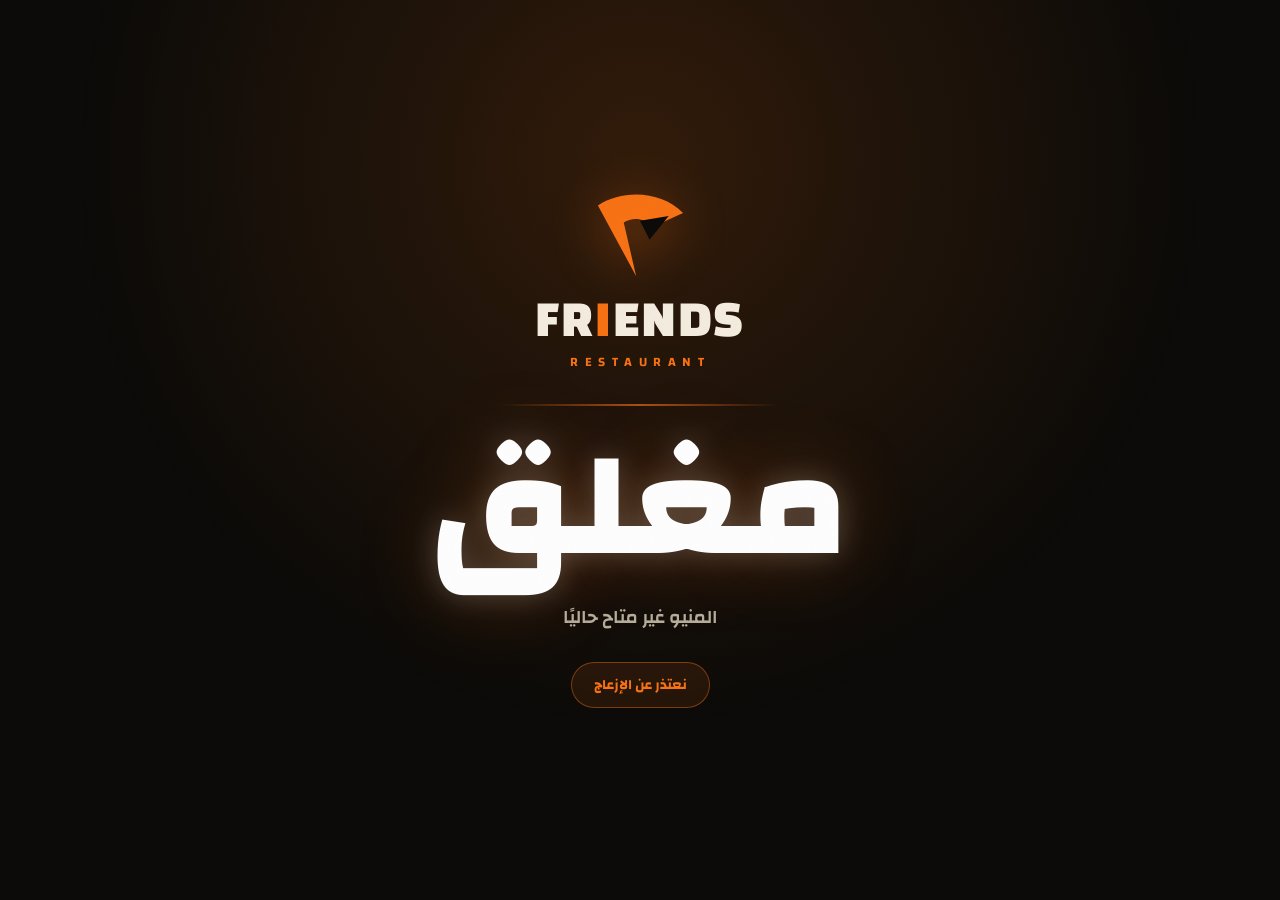
==== commit 0b0805e6: "Replace holding page with a branded closed screen White "مغلق" on the FRIENDS charcoal-and-orange pa" ====
--- a/index.html
+++ b/index.html
@@ -3,63 +3,91 @@
 <head>
 <meta charset="UTF-8">
 <meta name="viewport" content="width=device-width, initial-scale=1.0, viewport-fit=cover">
-<title>♥</title>
+<title>مغلق</title>
 <meta name="robots" content="noindex,nofollow">
-<meta name="theme-color" content="#000000">
+<meta name="theme-color" content="#0D0C0A">
+<link rel="icon" href="data:image/svg+xml,%3Csvg xmlns='http://www.w3.org/2000/svg' viewBox='0 0 100 92'%3E%3Cpath d='M6 14 C34 -4 74 0 95 22 L64 36 C54 27 42 26 33 32 L46 88 Z' fill='%23F97316'/%3E%3C/svg%3E">
 <link rel="preconnect" href="https://fonts.googleapis.com">
 <link rel="preconnect" href="https://fonts.gstatic.com" crossorigin>
-<link href="https://fonts.googleapis.com/css2?family=Changa:wght@700;800&display=swap" rel="stylesheet">
+<link href="https://fonts.googleapis.com/css2?family=Changa:wght@600;700;800&display=swap" rel="stylesheet">
 <style>
 *{margin:0;padding:0;box-sizing:border-box}
-html,body{height:100%;background:#000;overflow:hidden}
+html,body{height:100%}
 body{
+  background:#0D0C0A;
+  font-family:'Changa',sans-serif;
   display:grid;place-items:center;
-  font-family:'Changa',sans-serif;
-  cursor:default;user-select:none;
+  overflow:hidden;user-select:none;
+  padding:24px;
 }
-.glow{
-  position:relative;
-  font-size:clamp(38px,11vw,120px);
-  font-weight:800;
-  letter-spacing:.02em;
-  color:#FF0033;
-  text-shadow:
-    0 0 6px  #FF0033,
-    0 0 18px #FF0033,
-    0 0 40px #FF0033,
-    0 0 80px rgba(255,0,51,.75),
-    0 0 140px rgba(255,0,51,.45);
-  animation:breathe 2.6s ease-in-out infinite;
-}
-@keyframes breathe{
-  0%,100%{
-    opacity:1;
-    text-shadow:
-      0 0 6px  #FF0033,
-      0 0 18px #FF0033,
-      0 0 40px #FF0033,
-      0 0 80px rgba(255,0,51,.75),
-      0 0 140px rgba(255,0,51,.45);
-  }
-  50%{
-    opacity:.93;
-    text-shadow:
-      0 0 4px  #FF0033,
-      0 0 12px #FF0033,
-      0 0 28px #FF0033,
-      0 0 55px rgba(255,0,51,.55),
-      0 0 100px rgba(255,0,51,.3);
-  }
-}
-/* faint red haze behind the text */
+/* soft orange haze from the top, brand-style */
 .halo{
   position:fixed;inset:0;pointer-events:none;
-  background:radial-gradient(circle at 50% 50%, rgba(255,0,51,.09), transparent 55%);
+  background:radial-gradient(circle at 50% 18%, rgba(249,115,22,.16), transparent 58%);
+}
+/* subtle grain */
+body::after{
+  content:"";position:fixed;inset:0;pointer-events:none;opacity:.5;
+  background-image:url("data:image/svg+xml,%3Csvg xmlns='http://www.w3.org/2000/svg' width='120' height='120'%3E%3Cfilter id='n'%3E%3CfeTurbulence type='fractalNoise' baseFrequency='.9' numOctaves='2'/%3E%3CfeColorMatrix values='0 0 0 0 0 0 0 0 0 0 0 0 0 0 0 0 0 0 .04 0'/%3E%3C/filter%3E%3Crect width='120' height='120' filter='url(%23n)'/%3E%3C/svg%3E");
+}
+
+.box{position:relative;text-align:center;animation:in .8s cubic-bezier(.2,1,.3,1) both}
+@keyframes in{from{opacity:0;transform:translateY(18px)}to{opacity:1;transform:none}}
+
+.logo{width:96px;height:88px;filter:drop-shadow(0 10px 26px rgba(249,115,22,.38))}
+
+.name{
+  font-size:clamp(30px,8vw,52px);font-weight:800;letter-spacing:.03em;
+  color:#F5EDE0;direction:ltr;margin-top:4px;line-height:1;
+}
+.name i{color:#F97316;font-style:normal}
+.rest{
+  color:#F97316;font-weight:600;font-size:clamp(10px,2.6vw,13px);
+  letter-spacing:.5em;text-transform:uppercase;margin-top:4px;
+}
+
+/* orange divider */
+.rule{
+  width:min(280px,70vw);height:2px;margin:30px auto 26px;
+  background:linear-gradient(to left,transparent,#F97316,transparent);
+  opacity:.65;
+}
+
+.closed{
+  font-size:clamp(62px,20vw,150px);font-weight:800;line-height:1;
+  color:#FFFFFF;letter-spacing:.02em;
+  text-shadow:0 0 30px rgba(255,255,255,.22), 0 0 80px rgba(249,115,22,.28);
+}
+.sub{
+  margin-top:18px;color:#B8AE9C;font-weight:600;
+  font-size:clamp(14px,3.6vw,19px);line-height:1.9;
+}
+.badge{
+  display:inline-block;margin-top:26px;
+  border:1px solid rgba(249,115,22,.42);
+  background:rgba(249,115,22,.10);
+  color:#F97316;font-weight:700;
+  font-size:clamp(11px,3vw,14px);
+  padding:9px 22px;border-radius:999px;
 }
 </style>
 </head>
 <body>
   <div class="halo"></div>
-  <h1 class="glow">بحبك يا قمر</h1>
+
+  <div class="box">
+    <svg class="logo" viewBox="0 0 100 92" aria-hidden="true">
+      <path d="M6 14 C34 -4 74 0 95 22 L64 36 C54 27 42 26 33 32 L46 88 Z" fill="#F97316"/>
+      <path d="M50 30 L80 25 L60 50 Z" fill="#0D0C0A"/>
+    </svg>
+    <div class="name">FR<i>I</i>ENDS</div>
+    <div class="rest">Restaurant</div>
+
+    <div class="rule"></div>
+
+    <h1 class="closed">مغلق</h1>
+    <p class="sub">المنيو غير متاح حاليًا</p>
+    <span class="badge">نعتذر عن الإزعاج</span>
+  </div>
 </body>
 </html>
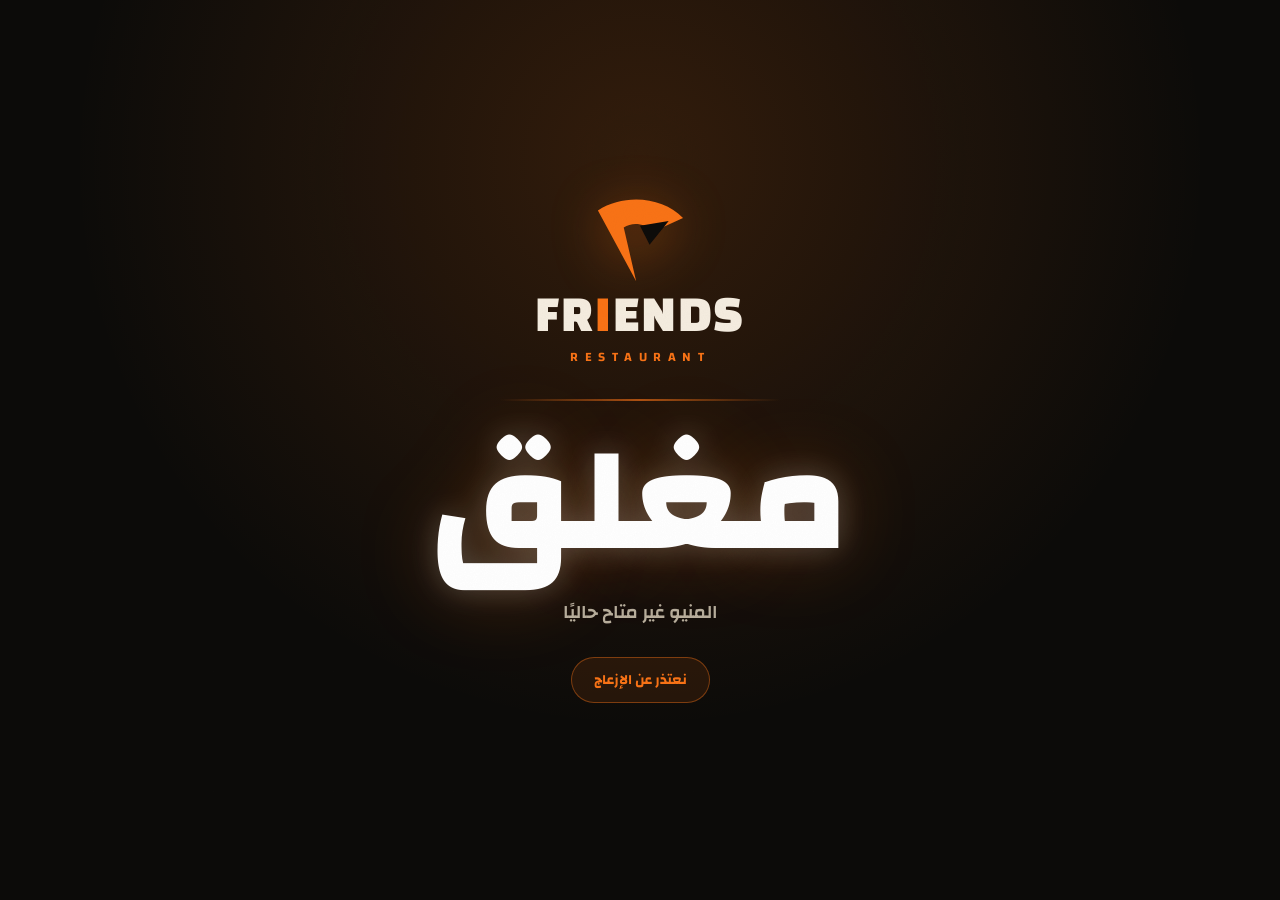
==== commit f6c6c494: "Center the closed screen independently of injected DOM Some browser extensions append an element to " ====
--- a/index.html
+++ b/index.html
@@ -16,9 +16,7 @@
 body{
   background:#0D0C0A;
   font-family:'Changa',sans-serif;
-  display:grid;place-items:center;
   overflow:hidden;user-select:none;
-  padding:24px;
 }
 /* soft orange haze from the top, brand-style */
 .halo{
@@ -31,7 +29,14 @@
   background-image:url("data:image/svg+xml,%3Csvg xmlns='http://www.w3.org/2000/svg' width='120' height='120'%3E%3Cfilter id='n'%3E%3CfeTurbulence type='fractalNoise' baseFrequency='.9' numOctaves='2'/%3E%3CfeColorMatrix values='0 0 0 0 0 0 0 0 0 0 0 0 0 0 0 0 0 0 .04 0'/%3E%3C/filter%3E%3Crect width='120' height='120' filter='url(%23n)'/%3E%3C/svg%3E");
 }
 
-.box{position:relative;text-align:center;animation:in .8s cubic-bezier(.2,1,.3,1) both}
+/* fixed + self-centering, so a browser extension that injects an
+   element into <body> can't shift it off centre */
+.box{
+  position:fixed;inset:0;padding:24px;
+  display:grid;align-content:center;justify-items:center;
+  text-align:center;
+  animation:in .8s cubic-bezier(.2,1,.3,1) both;
+}
 @keyframes in{from{opacity:0;transform:translateY(18px)}to{opacity:1;transform:none}}
 
 .logo{width:96px;height:88px;filter:drop-shadow(0 10px 26px rgba(249,115,22,.38))}
